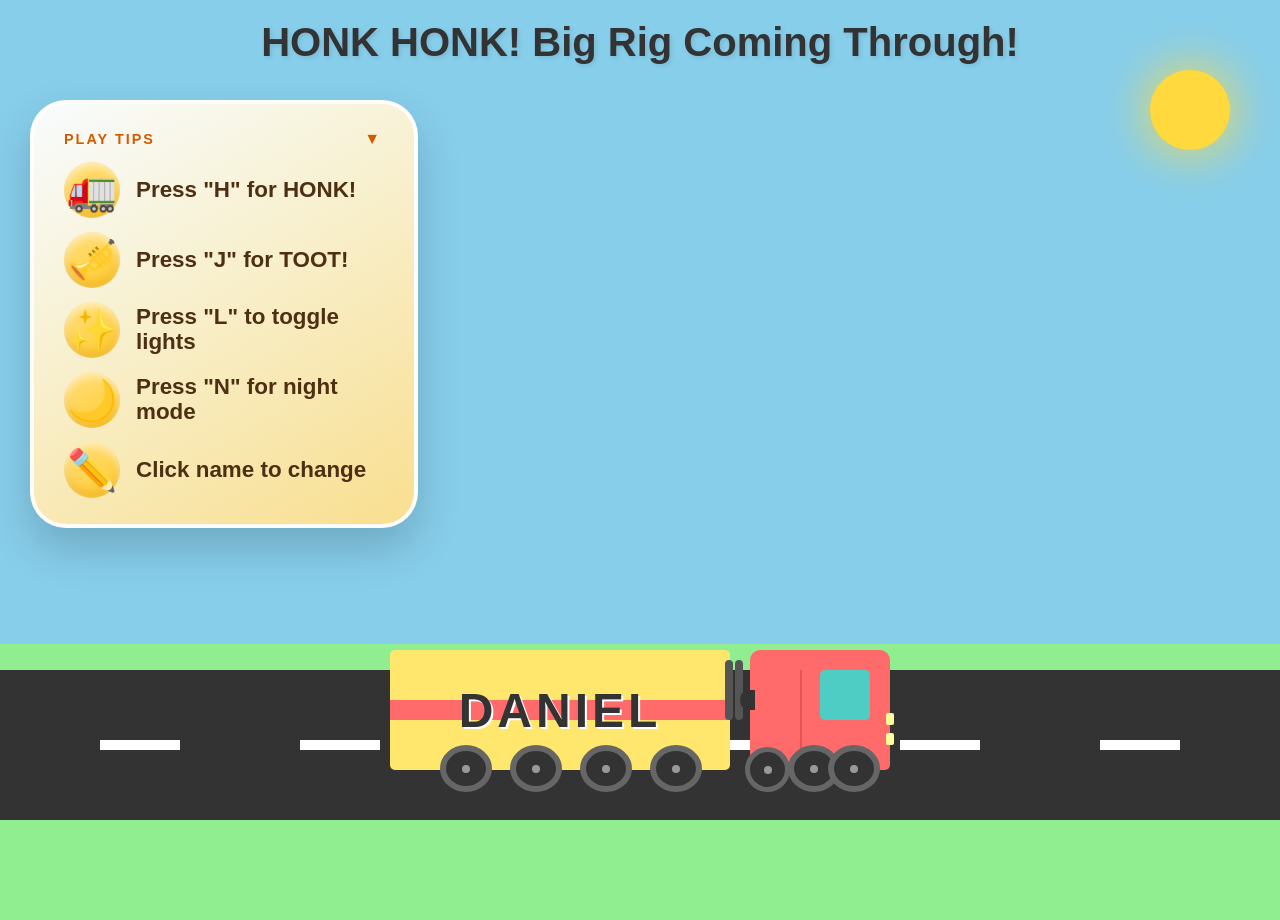
==== index.html @ 5a67b904 "Add custom styled modal for name input, fix cloud parallax direction, fix z-index for clouds, disabl" ====
<!DOCTYPE html>
<html lang="en">
<head>
    <meta charset="UTF-8">
    <meta name="viewport" content="width=device-width, initial-scale=1.0">
    <title>Moving Semi Truck for Toddler</title>
    <style>
        body {
            margin: 0;
            padding: 0;
            background: linear-gradient(to bottom, #87CEEB 0%, #87CEEB 70%, #90EE90 70%, #90EE90 100%);
            height: 100vh;
            overflow: hidden;
            position: relative;
        }

        /* Road */
        .road {
            position: absolute;
            bottom: 100px;
            width: 100%;
            height: 150px;
            background: #333;
            overflow: hidden;
        }

        /* Road lines */
        .road-lines {
            position: absolute;
            top: 50%;
            left: -100px;
            width: 200%;
            height: 10px;
            transform: translateY(-50%);
        }

        .road-line {
            position: absolute;
            width: 80px;
            height: 10px;
            background: #FFF;
            animation: roadMove 2s linear infinite;
        }

        .road-line:nth-child(1) { left: -200px; }
        .road-line:nth-child(2) { left: 0px; }
        .road-line:nth-child(3) { left: 200px; }
        .road-line:nth-child(4) { left: 400px; }
        .road-line:nth-child(5) { left: 600px; }
        .road-line:nth-child(6) { left: 800px; }
        .road-line:nth-child(7) { left: 1000px; }
        .road-line:nth-child(8) { left: 1200px; }
        .road-line:nth-child(9) { left: 1400px; }
        .road-line:nth-child(10) { left: 1600px; }
        .road-line:nth-child(11) { left: 1800px; }
        .road-line:nth-child(12) { left: 2000px; }

        @keyframes roadMove {
            from { transform: translateX(0); }
            to { transform: translateX(-200px); }
        }

        /* Semi truck container */
        .truck-container {
            position: absolute;
            bottom: 150px;
            left: 50%;
            transform: translateX(-50%);
            animation: bounce 0.5s ease-in-out infinite alternate;
            width: 500px;
            height: 120px;
            z-index: 10;
        }

        @keyframes bounce {
            from { transform: translateX(-50%) translateY(0); }
            to { transform: translateX(-50%) translateY(-5px); }
        }

        /* Truck cab */
        .truck-cab {
            position: absolute;
            width: 140px;
            height: 120px;
            background: #FF6B6B;
            border-radius: 10px 10px 5px 5px;
            right: 0;
            bottom: 0;
            cursor: pointer;
        }

        .truck-cab:active {
            filter: brightness(1.1);
        }

        /* Cab window */
        .cab-window {
            position: absolute;
            top: 20px;
            right: 20px;
            width: 50px;
            height: 50px;
            background: #4ECDC4;
            border-radius: 5px;
        }
        
        /* Exhaust pipes */
        .exhaust {
            position: absolute;
            width: 8px;
            height: 60px;
            background: #555;
            bottom: 50px;
            left: -15px;
            border-radius: 4px;
        }
        
        .exhaust2 {
            position: absolute;
            width: 8px;
            height: 60px;
            background: #555;
            bottom: 50px;
            left: -25px;
            border-radius: 4px;
        }
        
        /* Side mirrors */
        .mirror {
            position: absolute;
            width: 15px;
            height: 20px;
            background: #333;
            top: 40px;
            left: -10px;
            border-radius: 50% 0 0 50%;
        }
        
        /* Door line */
        .door-line {
            position: absolute;
            width: 2px;
            height: 80px;
            background: #E55555;
            left: 50px;
            top: 20px;
        }
        
        /* Side step */
        .side-step {
            position: absolute;
            width: 30px;
            height: 8px;
            background: #666;
            left: 40px;
            bottom: 5px;
            border-radius: 2px;
        }

        /* Trailer */
        .trailer {
            position: absolute;
            width: 340px;
            height: 120px;
            background: #FFE66D;
            top: 0;
            left: 0;
            border-radius: 5px;
            cursor: pointer;
        }

        .trailer:active {
            filter: brightness(1.05);
        }

        /* Trailer stripes */
        .trailer-stripe {
            position: absolute;
            width: 100%;
            height: 20px;
            background: #FF6B6B;
            top: 50%;
            transform: translateY(-50%);
        }
        
        /* Trailer text */
        .trailer-text {
            position: absolute;
            top: 50%;
            left: 50%;
            transform: translate(-50%, -50%);
            font-family: Arial, sans-serif;
            font-size: 48px;
            font-weight: bold;
            color: #333;
            text-shadow: 2px 2px 0px #FFF;
            letter-spacing: 4px;
            cursor: pointer;
        }

        .trailer-text:hover {
            color: #555;
        }

        /* Wheels */
        .wheel {
            position: absolute;
            width: 35px;
            height: 35px;
            background: #333;
            border-radius: 50%;
            bottom: -22px;
            border: 5px solid #666;
            animation: wheelRotate 1s linear infinite;
        }
        
        /* Dual wheels (shown as single wider wheel in 2D) */
        .wheel-dual {
            width: 40px;
            border-width: 6px;
        }

        .wheel::after {
            content: '';
            position: absolute;
            width: 8px;
            height: 8px;
            background: #999;
            border-radius: 50%;
            top: 50%;
            left: 50%;
            transform: translate(-50%, -50%);
        }

        @keyframes wheelRotate {
            from { transform: rotate(0deg); }
            to { transform: rotate(360deg); }
        }

        /* Front tractor wheels (2) */
        .wheel1 { right: 100px; }
        
        /* Rear tractor wheels (4 dual sets = 8 wheels, shown as 4 in 2D) */
        .wheel2 { right: 50px; }
        .wheel3 { right: 10px; }
        
        /* Trailer wheels (4 dual sets = 8 wheels, shown as 4 in 2D) */
        .wheel4 { left: 50px; }
        .wheel5 { left: 120px; }
        .wheel6 { left: 190px; }
        .wheel7 { left: 260px; }

        /* Clouds */
        .cloud {
            position: absolute;
            background: white;
            border-radius: 100px;
            opacity: 0.8;
            z-index: 2;
        }

        .cloud::before,
        .cloud::after {
            content: '';
            position: absolute;
            background: white;
            border-radius: 100px;
        }

        .cloud1 {
            width: 100px;
            height: 40px;
            top: 20%;
            right: -100px;
            animation: cloudMove 60s linear infinite;
        }

        .cloud1::before {
            width: 50px;
            height: 50px;
            top: -25px;
            left: 10px;
        }

        .cloud1::after {
            width: 60px;
            height: 40px;
            top: -15px;
            right: 10px;
        }

        .cloud2 {
            width: 80px;
            height: 35px;
            top: 10%;
            right: -80px;
            animation: cloudMove 75s linear infinite;
            animation-delay: 15s;
        }

        .cloud2::before {
            width: 40px;
            height: 40px;
            top: -20px;
            left: 15px;
        }

        .cloud2::after {
            width: 50px;
            height: 35px;
            top: -10px;
            right: 15px;
        }
        
        .cloud3 {
            width: 90px;
            height: 38px;
            top: 30%;
            right: -90px;
            animation: cloudMove 90s linear infinite;
            animation-delay: 30s;
        }

        .cloud3::before {
            width: 45px;
            height: 45px;
            top: -22px;
            left: 12px;
        }

        .cloud3::after {
            width: 55px;
            height: 38px;
            top: -12px;
            right: 12px;
        }

        @keyframes cloudMove {
            from { transform: translateX(0); }
            to { transform: translateX(calc(-100vw - 200px)); }
        }

        /* Sun */
        .sun {
            position: absolute;
            width: 80px;
            height: 80px;
            background: #FFD93D;
            border-radius: 50%;
            top: 50px;
            right: 50px;
            box-shadow: 0 0 50px #FFD93D;
            cursor: pointer;
            z-index: 1;
        }

        .sun:active {
            transform: scale(0.95);
        }

        /* Title */
        h1 {
            text-align: center;
            color: #333;
            font-family: Arial, sans-serif;
            margin-top: 20px;
            font-size: 2.5em;
            text-shadow: 2px 2px 4px rgba(0,0,0,0.1);
        }

        /* Click message */
        .click-message {
            position: absolute;
            bottom: 140px;
            left: 50%;
            transform: translateX(-50%);
            font-family: Arial, sans-serif;
            font-size: 1.2em;
            color: #333;
            cursor: pointer;
            background: rgba(255,255,255,0.8);
            padding: 10px 20px;
            border-radius: 20px;
        }

        /* Birds */
        .bird {
            position: absolute;
            font-size: 20px;
            color: #333;
            animation: birdFly 15s linear infinite;
            left: 100%;
            z-index: 5;
        }
        
        .bird1 {
            top: 15%;
            animation-delay: 0s;
            animation-duration: 18s;
        }
        
        .bird2 {
            top: 25%;
            animation-delay: 3s;
            animation-duration: 20s;
        }
        
        .bird3 {
            top: 8%;
            animation-delay: 7s;
            animation-duration: 16s;
        }
        
        @keyframes birdFly {
            from {
                left: 100%;
                transform: rotate(-35deg) translateY(0);
            }
            25% {
                transform: rotate(-35deg) translateY(-10px);
            }
            50% {
                transform: rotate(-35deg) translateY(5px);
            }
            75% {
                transform: rotate(-35deg) translateY(-5px);
            }
            to {
                left: -50px;
                transform: rotate(-35deg) translateY(0);
            }
        }

        /* UFO */
        .ufo {
            position: absolute;
            font-size: 28px;
            top: 12%;
            left: -50px;
            opacity: 0;
            pointer-events: none;
            z-index: 5;
        }

        body.night-mode .ufo {
            animation: ufoFly 25s linear infinite;
            animation-delay: 8s;
        }

        @keyframes ufoFly {
            0% {
                left: -50px;
                top: 12%;
                opacity: 0;
                transform: rotate(0deg);
            }
            5% {
                opacity: 1;
            }
            25% {
                top: 8%;
            }
            50% {
                top: 18%;
                transform: rotate(10deg);
            }
            75% {
                top: 5%;
                transform: rotate(-5deg);
            }
            95% {
                opacity: 1;
            }
            100% {
                left: 110%;
                top: 15%;
                opacity: 0;
                transform: rotate(0deg);
            }
        }
        
        /* Trees */
        .tree {
            position: absolute;
            bottom: 250px;
            width: 60px;
            animation: treeMove 10s linear infinite;
            z-index: 1;
            left: 100%;
        }
        
        .tree-trunk {
            position: absolute;
            bottom: 0;
            left: 50%;
            transform: translateX(-50%);
            width: 15px;
            height: 40px;
            background: #8B4513;
            border-radius: 2px;
        }
        
        .tree-leaves {
            position: absolute;
            bottom: 30px;
            left: 50%;
            transform: translateX(-50%);
            width: 0;
            height: 0;
            border-left: 30px solid transparent;
            border-right: 30px solid transparent;
            border-bottom: 50px solid #228B22;
        }
        
        .tree-leaves::after {
            content: '';
            position: absolute;
            top: 25px;
            left: -25px;
            width: 0;
            height: 0;
            border-left: 25px solid transparent;
            border-right: 25px solid transparent;
            border-bottom: 35px solid #228B22;
        }
        
        .tree1 { animation-delay: 0s; }
        .tree2 { animation-delay: 2.5s; }
        .tree3 { animation-delay: 5s; }
        .tree4 { animation-delay: 7.5s; }
        
        @keyframes treeMove {
            from { left: 100%; }
            to { left: -100px; }
        }
        
        /* Honk effect */
        .honk {
            position: absolute;
            font-size: 3em;
            font-weight: bold;
            color: #FF6B6B;
            animation: honkAnimation 1s ease-out forwards;
            pointer-events: none;
            z-index: 40;
        }

        @keyframes honkAnimation {
            0% {
                transform: scale(0) rotate(-10deg);
                opacity: 1;
            }
            50% {
                transform: scale(1.5) rotate(10deg);
            }
            100% {
                transform: scale(1) rotate(0deg) translateY(-100px);
                opacity: 0;
            }
        }

        /* Instructions bubble */
        .instructions {
            position: absolute;
            left: 30px;
            top: 80px;
            padding: 26px 30px;
            background: linear-gradient(150deg, rgba(255, 255, 255, 0.94), rgba(255, 223, 138, 0.95));
            border-radius: 36px;
            border: 4px solid rgba(255, 255, 255, 0.92);
            box-shadow: 0 20px 44px rgba(0, 0, 0, 0.18);
            color: #4d2f13;
            font-family: 'Baloo 2', 'Comic Sans MS', sans-serif;
            z-index: 20;
            max-width: 320px;
        }

        .instructions-header {
            display: flex;
            justify-content: space-between;
            align-items: center;
            cursor: pointer;
        }

        .instructions-title {
            font-size: 0.9em;
            font-weight: 700;
            letter-spacing: 0.14em;
            text-transform: uppercase;
            color: #d45a00;
        }

        .instructions-toggle {
            background: none;
            border: none;
            font-size: 1em;
            color: #d45a00;
            cursor: pointer;
            padding: 0 4px;
            transition: transform 0.3s ease;
        }

        .instructions.collapsed .instructions-toggle {
            transform: rotate(-90deg);
        }

        .instructions-content {
            display: flex;
            flex-direction: column;
            gap: 14px;
            overflow: hidden;
            transition: max-height 0.3s ease, opacity 0.3s ease, margin-top 0.3s ease;
            max-height: 500px;
            opacity: 1;
            margin-top: 14px;
        }

        .instructions.collapsed .instructions-content {
            max-height: 0;
            opacity: 0;
            margin-top: 0;
        }

        .instructions-item {
            display: flex;
            align-items: center;
            gap: 16px;
            font-size: 1.4em;
            font-weight: 600;
        }

        .instructions-icon {
            width: 56px;
            height: 56px;
            border-radius: 50%;
            background: linear-gradient(145deg, #ffe082, #ffca28);
            display: flex;
            align-items: center;
            justify-content: center;
            box-shadow: inset 0 4px 8px rgba(255, 255, 255, 0.6), inset 0 -6px 10px rgba(214, 140, 0, 0.35);
            font-size: 1.8em;
        }

        .instructions-text {
            flex: 1;
            line-height: 1.1;
        }

        /* Show/hide based on device type */
        .touch-only {
            display: none;
        }

        @media (hover: none) and (pointer: coarse) {
            .desktop-only {
                display: none;
            }
            .touch-only {
                display: inline;
            }
        }

        /* Also show touch controls on small screens */
        @media (max-width: 768px) {
            .desktop-only {
                display: none;
            }
            .touch-only {
                display: inline;
            }
        }

        @media (max-width: 600px) {
            body {
                background: linear-gradient(to bottom, #87CEEB 0%, #87CEEB 45%, #90EE90 45%, #90EE90 100%);
            }

            body.night-mode {
                background: linear-gradient(to bottom, #1a1a2e 0%, #1a1a2e 45%, #2d4a3e 45%, #2d4a3e 100%);
            }

            h1 {
                font-size: 1.4em;
                margin-top: 10px;
            }

            .instructions {
                left: 50%;
                top: 60px;
                transform: translateX(-50%);
                max-width: 85vw;
                text-align: left;
                gap: 8px;
                padding: 16px 20px;
                border-radius: 24px;
            }

            .instructions-item {
                font-size: 1.1em;
                gap: 10px;
            }

            .instructions-icon {
                width: 40px;
                height: 40px;
                font-size: 1.4em;
            }

            .truck-container {
                transform: translateX(-50%) scale(0.6);
                bottom: 180px;
            }

            @keyframes bounce {
                from { transform: translateX(-50%) scale(0.6) translateY(0); }
                to { transform: translateX(-50%) scale(0.6) translateY(-5px); }
            }

            .road {
                height: 100px;
                bottom: 160px;
            }

            .tree {
                bottom: 260px;
                transform: scale(0.7);
            }

            .sun {
                width: 50px;
                height: 50px;
                top: 30px;
                right: 20px;
            }

            .stars {
                height: 45%;
            }
        }

        @media (max-width: 400px) {
            h1 {
                font-size: 1.1em;
            }

            .instructions {
                top: 50px;
                padding: 12px 16px;
                gap: 6px;
            }

            .instructions-title {
                font-size: 0.75em;
            }

            .instructions-item {
                font-size: 0.95em;
                gap: 8px;
            }

            .instructions-icon {
                width: 32px;
                height: 32px;
                font-size: 1.2em;
            }

            .truck-container {
                transform: translateX(-50%) scale(0.45);
                bottom: 150px;
            }

            @keyframes bounce {
                from { transform: translateX(-50%) scale(0.45) translateY(0); }
                to { transform: translateX(-50%) scale(0.45) translateY(-5px); }
            }

            .road {
                height: 80px;
                bottom: 135px;
            }

            .tree {
                bottom: 215px;
                transform: scale(0.5);
            }

            .sun {
                width: 40px;
                height: 40px;
                top: 20px;
                right: 15px;
            }
        }

        /* Landscape on small screens */
        @media (max-height: 500px) and (orientation: landscape) {
            h1 {
                font-size: 1.2em;
                margin-top: 5px;
            }

            .instructions {
                top: 40px;
                left: 15px;
                transform: none;
                padding: 10px 14px;
                gap: 4px;
                border-radius: 16px;
                max-width: 180px;
            }

            .instructions-title {
                font-size: 0.7em;
            }

            .instructions-item {
                font-size: 0.85em;
                gap: 6px;
            }

            .instructions-icon {
                width: 28px;
                height: 28px;
                font-size: 1em;
            }

            .truck-container {
                transform: translateX(-50%) scale(0.5);
                bottom: 80px;
            }

            @keyframes bounce {
                from { transform: translateX(-50%) scale(0.5) translateY(0); }
                to { transform: translateX(-50%) scale(0.5) translateY(-5px); }
            }

            .road {
                height: 80px;
                bottom: 40px;
            }

            .tree {
                bottom: 120px;
                transform: scale(0.5);
            }

            .sun {
                width: 40px;
                height: 40px;
                top: 10px;
                right: 15px;
            }

            .cloud {
                transform: scale(0.6);
            }
        }


        /* Night mode */
        body.night-mode {
            background: linear-gradient(to bottom, #1a1a2e 0%, #1a1a2e 70%, #2d4a3e 70%, #2d4a3e 100%);
        }

        /* Stars */
        .stars {
            display: none;
            position: absolute;
            top: 0;
            left: 0;
            width: 100%;
            height: 70%;
            pointer-events: none;
        }

        body.night-mode .stars {
            display: block;
        }

        .star {
            position: absolute;
            width: 3px;
            height: 3px;
            background: #fff;
            border-radius: 50%;
            animation: twinkle 2s ease-in-out infinite;
        }

        .star:nth-child(odd) {
            animation-duration: 1.5s;
        }

        .star:nth-child(3n) {
            animation-duration: 2.5s;
            animation-delay: 0.5s;
        }

        .star:nth-child(4n) {
            width: 2px;
            height: 2px;
        }

        .star:nth-child(5n) {
            width: 4px;
            height: 4px;
        }

        @keyframes twinkle {
            0%, 100% { opacity: 0.3; }
            50% { opacity: 1; }
        }

        body.night-mode .sun {
            background: #f0f0f0;
            box-shadow: 0 0 30px #f0f0f0, 0 0 60px rgba(240, 240, 240, 0.3);
        }

        body.night-mode .sun .crater {
            position: absolute;
            background: rgba(150, 150, 150, 0.3);
            border-radius: 50%;
        }

        body.night-mode .sun .crater1 {
            top: 12px;
            right: 15px;
            width: 14px;
            height: 14px;
        }

        body.night-mode .sun .crater2 {
            bottom: 18px;
            left: 20px;
            width: 18px;
            height: 18px;
        }

        body.night-mode .sun .crater3 {
            top: 35px;
            left: 12px;
            width: 10px;
            height: 10px;
        }

        body.night-mode .sun .crater4 {
            bottom: 25px;
            right: 22px;
            width: 8px;
            height: 8px;
        }

        body.night-mode .sun .crater5 {
            top: 20px;
            left: 30px;
            width: 12px;
            height: 12px;
        }

        body.night-mode h1 {
            color: #f0f0f0;
            text-shadow: 2px 2px 4px rgba(0,0,0,0.5);
        }

        body.night-mode .cloud {
            background: #3a3a5a;
            opacity: 0.5;
        }

        body.night-mode .cloud::before,
        body.night-mode .cloud::after {
            background: #3a3a5a;
        }

        body.night-mode .bird {
            display: block;
        }

        /* Day/night flyers */
        .night-flyer {
            display: none;
        }

        body.night-mode .day-flyer {
            display: none;
        }

        body.night-mode .night-flyer {
            display: inline;
        }

        body.night-mode .tree-leaves {
            border-bottom-color: #1a3a2a;
        }

        body.night-mode .tree-leaves::after {
            border-bottom-color: #1a3a2a;
        }

        body.night-mode .instructions {
            background: linear-gradient(150deg, rgba(40, 40, 60, 0.94), rgba(60, 50, 40, 0.95));
            color: #e0d0c0;
        }

        body.night-mode .instructions-title {
            color: #ffaa44;
        }

        /* Headlights on cab */
        .headlight {
            position: absolute;
            width: 8px;
            height: 12px;
            background: #ffff99;
            right: -4px;
            border-radius: 2px;
            cursor: pointer;
            z-index: 5;
        }

        .headlight-top {
            bottom: 45px;
        }

        .headlight-bottom {
            bottom: 25px;
        }

        /* Headlight beam */
        .headlight-beam {
            display: none;
            position: absolute;
            right: -400px;
            bottom: -35px;
            width: 400px;
            height: 100px;
            background: linear-gradient(90deg, rgba(255, 255, 150, 0.6), rgba(255, 255, 150, 0.2) 40%, transparent);
            clip-path: polygon(0 0%, 100% 30%, 100% 100%, 0 50%);
            pointer-events: none;
            z-index: -1;
        }


        .lights-on .truck-cab {
            box-shadow: 0 0 30px rgba(255, 255, 150, 0.5);
        }

        .lights-on .cab-window {
            background: linear-gradient(180deg, #FFFDE7, #FFE082);
        }

        .lights-on .headlight {
            background: #ffffcc;
            box-shadow: 0 0 10px #ffffaa, 0 0 20px #ffff88;
        }

        .lights-on .headlight-beam {
            display: block;
        }
        /* Custom modal */
        .modal-overlay {
            display: none;
            position: fixed;
            top: 0;
            left: 0;
            width: 100%;
            height: 100%;
            background: rgba(0, 0, 0, 0.5);
            z-index: 100;
            justify-content: center;
            align-items: center;
        }

        .modal-overlay.active {
            display: flex;
        }

        .modal {
            background: linear-gradient(150deg, rgba(255, 255, 255, 0.98), rgba(255, 223, 138, 0.95));
            border-radius: 24px;
            padding: 24px 32px;
            box-shadow: 0 20px 60px rgba(0, 0, 0, 0.3);
            text-align: center;
            font-family: 'Baloo 2', 'Comic Sans MS', sans-serif;
            max-width: 320px;
            width: 90%;
        }

        .modal-title {
            font-size: 1.2em;
            font-weight: 600;
            color: #4d2f13;
            margin-bottom: 16px;
        }

        .modal-input {
            width: 100%;
            padding: 12px 16px;
            font-size: 1.4em;
            font-weight: bold;
            text-align: center;
            text-transform: uppercase;
            border: 3px solid #ffca28;
            border-radius: 12px;
            outline: none;
            font-family: Arial, sans-serif;
            letter-spacing: 2px;
            box-sizing: border-box;
        }

        .modal-input:focus {
            border-color: #d45a00;
        }

        .modal-buttons {
            display: flex;
            gap: 12px;
            margin-top: 20px;
            justify-content: center;
        }

        .modal-btn {
            padding: 10px 24px;
            font-size: 1.1em;
            font-weight: 600;
            border: none;
            border-radius: 12px;
            cursor: pointer;
            font-family: 'Baloo 2', 'Comic Sans MS', sans-serif;
            transition: transform 0.1s, box-shadow 0.1s;
        }

        .modal-btn:active {
            transform: scale(0.95);
        }

        .modal-btn-cancel {
            background: #ccc;
            color: #555;
        }

        .modal-btn-ok {
            background: linear-gradient(145deg, #ffe082, #ffca28);
            color: #4d2f13;
            box-shadow: 0 4px 12px rgba(255, 202, 40, 0.4);
        }

        .modal-btn-ok:hover {
            box-shadow: 0 6px 16px rgba(255, 202, 40, 0.5);
        }
    </style>
</head>
<body>
    <h1>HONK HONK! Big Rig Coming Through!</h1>
    
    <div class="sun">
        <div class="crater crater1"></div>
        <div class="crater crater2"></div>
        <div class="crater crater3"></div>
        <div class="crater crater4"></div>
        <div class="crater crater5"></div>
    </div>

    <div class="stars">
        <div class="star" style="top: 8%; left: 5%;"></div>
        <div class="star" style="top: 15%; left: 12%;"></div>
        <div class="star" style="top: 5%; left: 20%;"></div>
        <div class="star" style="top: 22%; left: 25%;"></div>
        <div class="star" style="top: 10%; left: 35%;"></div>
        <div class="star" style="top: 18%; left: 42%;"></div>
        <div class="star" style="top: 6%; left: 48%;"></div>
        <div class="star" style="top: 25%; left: 55%;"></div>
        <div class="star" style="top: 12%; left: 62%;"></div>
        <div class="star" style="top: 20%; left: 70%;"></div>
        <div class="star" style="top: 8%; left: 78%;"></div>
        <div class="star" style="top: 30%; left: 15%;"></div>
        <div class="star" style="top: 35%; left: 30%;"></div>
        <div class="star" style="top: 28%; left: 45%;"></div>
        <div class="star" style="top: 38%; left: 60%;"></div>
        <div class="star" style="top: 32%; left: 75%;"></div>
        <div class="star" style="top: 42%; left: 8%;"></div>
        <div class="star" style="top: 45%; left: 22%;"></div>
        <div class="star" style="top: 40%; left: 38%;"></div>
        <div class="star" style="top: 48%; left: 52%;"></div>
        <div class="star" style="top: 44%; left: 68%;"></div>
        <div class="star" style="top: 50%; left: 82%;"></div>
        <div class="star" style="top: 55%; left: 10%;"></div>
        <div class="star" style="top: 52%; left: 28%;"></div>
        <div class="star" style="top: 58%; left: 40%;"></div>
        <div class="star" style="top: 54%; left: 58%;"></div>
        <div class="star" style="top: 60%; left: 72%;"></div>
        <div class="star" style="top: 3%; left: 88%;"></div>
        <div class="star" style="top: 15%; left: 92%;"></div>
        <div class="star" style="top: 35%; left: 85%;"></div>
    </div>
    
    <div class="cloud cloud1"></div>
    <div class="cloud cloud2"></div>
    <div class="cloud cloud3"></div>
    
    <div class="bird bird1"><span class="day-flyer">🕊️</span><span class="night-flyer">🦇</span></div>
    <div class="bird bird2"><span class="day-flyer">🕊️</span><span class="night-flyer">🦇</span></div>
    <div class="bird bird3"><span class="day-flyer">🕊️</span><span class="night-flyer">🦇</span></div>
    <div class="ufo">🛸</div>
    
    <!-- Trees in background -->
    <div class="tree tree1">
        <div class="tree-trunk"></div>
        <div class="tree-leaves"></div>
    </div>
    <div class="tree tree2">
        <div class="tree-trunk"></div>
        <div class="tree-leaves"></div>
    </div>
    <div class="tree tree3">
        <div class="tree-trunk"></div>
        <div class="tree-leaves"></div>
    </div>
    <div class="tree tree4">
        <div class="tree-trunk"></div>
        <div class="tree-leaves"></div>
    </div>
    
    <div class="road">
        <div class="road-lines">
            <div class="road-line"></div>
            <div class="road-line"></div>
            <div class="road-line"></div>
            <div class="road-line"></div>
            <div class="road-line"></div>
            <div class="road-line"></div>
            <div class="road-line"></div>
            <div class="road-line"></div>
            <div class="road-line"></div>
            <div class="road-line"></div>
            <div class="road-line"></div>
            <div class="road-line"></div>
        </div>
    </div>
    
    <div class="truck-container" id="truck">
        <div class="trailer" id="trailer">
            <div class="trailer-stripe"></div>
            <div class="trailer-text" id="trailer-text">DANIEL</div>
        </div>
        <div class="truck-cab" id="truck-cab">
            <div class="cab-window"></div>
            <div class="exhaust"></div>
            <div class="exhaust2"></div>
            <div class="mirror"></div>
            <div class="door-line"></div>
            <div class="side-step"></div>
            <div class="headlight headlight-top"></div>
            <div class="headlight headlight-bottom"></div>
            <div class="headlight-beam"></div>
        </div>
        <!-- Front tractor wheel (1 single) -->
        <div class="wheel wheel1"></div>
        
        <!-- Rear tractor wheels (2 dual sets shown as 2 wheels) -->
        <div class="wheel wheel-dual wheel2"></div>
        <div class="wheel wheel-dual wheel3"></div>
        
        <!-- Trailer wheels (4 dual sets shown as 4 wheels) -->
        <div class="wheel wheel-dual wheel4"></div>
        <div class="wheel wheel-dual wheel5"></div>
        <div class="wheel wheel-dual wheel6"></div>
        <div class="wheel wheel-dual wheel7"></div>
    </div>
    
    <div class="instructions" role="note" id="instructions">
        <div class="instructions-header">
            <span class="instructions-title">Play Tips</span>
            <button class="instructions-toggle" id="instructions-toggle" aria-label="Toggle instructions">▼</button>
        </div>
        <div class="instructions-content">
            <div class="instructions-item">
                <span class="instructions-icon" aria-hidden="true">🚛</span>
                <span class="instructions-text"><span class="desktop-only">Press "H"</span><span class="touch-only">Tap cab</span> for HONK!</span>
            </div>
            <div class="instructions-item">
                <span class="instructions-icon" aria-hidden="true">🎺</span>
                <span class="instructions-text"><span class="desktop-only">Press "J"</span><span class="touch-only">Tap trailer</span> for TOOT!</span>
            </div>
            <div class="instructions-item">
                <span class="instructions-icon" aria-hidden="true">✨</span>
                <span class="instructions-text"><span class="desktop-only">Press "L"</span><span class="touch-only">Tap headlights</span> to toggle lights</span>
            </div>
            <div class="instructions-item">
                <span class="instructions-icon" aria-hidden="true">🌙</span>
                <span class="instructions-text"><span class="desktop-only">Press "N"</span><span class="touch-only">Tap sun/moon</span> for night mode</span>
            </div>
            <div class="instructions-item">
                <span class="instructions-icon" aria-hidden="true">✏️</span>
                <span class="instructions-text">Click name to change</span>
            </div>
        </div>
    </div>

    <!-- Custom name input modal -->
    <div class="modal-overlay" id="name-modal">
        <div class="modal">
            <div class="modal-title">Enter a name for the truck:</div>
            <input type="text" class="modal-input" id="name-input" maxlength="12" />
            <div class="modal-buttons">
                <button class="modal-btn modal-btn-cancel" id="modal-cancel">Cancel</button>
                <button class="modal-btn modal-btn-ok" id="modal-ok">OK</button>
            </div>
        </div>
    </div>
    
    <script>
        // Create audio context for honk sound
        let audioContext = null;
        
        function ensureAudioContext() {
            if (!audioContext) {
                audioContext = new (window.AudioContext || window.webkitAudioContext)();
            }
            if (audioContext.state === 'suspended') {
                audioContext.resume().catch(() => {
                    /* Gracefully ignore resume failures */
                });
            }
            return audioContext;
        }
        
        function playHonk(preset = 'classic') {
            const context = ensureAudioContext();
            const now = context.currentTime;
            
            const settings = {
                classic: [220, 275, 330],
                buddy: [330, 392, 494]
            };
            const frequencies = settings[preset] || settings.classic;
            
            const oscillators = frequencies.map(() => context.createOscillator());
            const gainNode = context.createGain();
            const filter = context.createBiquadFilter();
            const vibrato = context.createOscillator();
            const vibratoGain = context.createGain();
            
            oscillators.forEach((oscillator, index) => {
                oscillator.frequency.setValueAtTime(frequencies[index], now);
                oscillator.type = index === 1 ? 'square' : 'sawtooth';
                oscillator.connect(filter);
            });
            
            filter.type = 'lowpass';
            filter.frequency.setValueAtTime(1500, now);
            filter.connect(gainNode);
            gainNode.connect(context.destination);
            
            gainNode.gain.setValueAtTime(0, now);
            gainNode.gain.linearRampToValueAtTime(0.45, now + 0.05);
            gainNode.gain.linearRampToValueAtTime(0.3, now + 0.3);
            gainNode.gain.exponentialRampToValueAtTime(0.01, now + 0.8);
            
            vibrato.frequency.value = 5;
            vibratoGain.gain.value = preset === 'buddy' ? 5 : 3;
            vibrato.connect(vibratoGain);
            oscillators.forEach((oscillator) => {
                vibratoGain.connect(oscillator.frequency);
            });
            
            oscillators.forEach((oscillator) => oscillator.start(now));
            vibrato.start(now);
            
            oscillators.forEach((oscillator) => oscillator.stop(now + 0.8));
            vibrato.stop(now + 0.8);
        }
        
        function addHonkBurst(positionX, positionY, text = 'HONK!') {
            const honk = document.createElement('div');
            honk.className = 'honk';
            honk.textContent = text;
            honk.style.left = positionX + 'px';
            honk.style.top = positionY + 'px';
            document.body.appendChild(honk);
            
            setTimeout(() => {
                honk.remove();
            }, 1000);
        }
        
        function bounceTruck() {
            const truck = document.getElementById('truck');
            if (!truck) {
                return;
            }
            truck.style.animation = 'none';
            setTimeout(() => {
                truck.style.animation = 'bounce 0.5s ease-in-out infinite alternate';
            }, 10);
        }
        
        function handleHonk(event, options = {}) {
            const clickX = options.x ?? event?.clientX ?? window.innerWidth / 2;
            const clickY = options.y ?? event?.clientY ?? window.innerHeight / 2;
            const text = options.text || 'HONK!';
            const preset = options.preset || 'classic';
            playHonk(preset);
            addHonkBurst(clickX, clickY, text);
            bounceTruck();
        }
        
        function toggleLights() {
            const truck = document.getElementById('truck');
            if (!truck) {
                return;
            }
            truck.classList.toggle('lights-on');
        }
        

        
        function showNameModal() {
            const modal = document.getElementById('name-modal');
            const input = document.getElementById('name-input');
            input.value = document.getElementById('trailer-text').textContent;
            modal.classList.add('active');
            input.focus();
            input.select();
        }

        function hideNameModal() {
            document.getElementById('name-modal').classList.remove('active');
        }

        function submitName() {
            const input = document.getElementById('name-input');
            if (input.value.trim() !== '') {
                document.getElementById('trailer-text').textContent = input.value.trim().toUpperCase();
            }
            hideNameModal();
        }

        document.getElementById('trailer-text').addEventListener('click', (event) => {
            event.stopPropagation();
            showNameModal();
        });

        document.getElementById('modal-ok').addEventListener('click', submitName);
        document.getElementById('modal-cancel').addEventListener('click', hideNameModal);

        document.getElementById('name-input').addEventListener('keydown', (event) => {
            if (event.key === 'Enter') {
                submitName();
            } else if (event.key === 'Escape') {
                hideNameModal();
            }
        });

        document.getElementById('name-modal').addEventListener('click', (event) => {
            if (event.target === event.currentTarget) {
                hideNameModal();
            }
        });

        // Touch controls: tap cab for HONK
        document.getElementById('truck-cab').addEventListener('click', (event) => {
            event.stopPropagation();
            handleHonk(event, {
                preset: 'classic',
                text: 'HONK!'
            });
        });

        // Touch controls: tap trailer for TOOT
        document.getElementById('trailer').addEventListener('click', (event) => {
            // Don't trigger if clicking the name
            if (event.target.id === 'trailer-text') return;
            event.stopPropagation();
            handleHonk(event, {
                preset: 'buddy',
                text: 'TOOT!'
            });
        });

        // Touch controls: tap sun/moon for night mode
        document.querySelector('.sun').addEventListener('click', (event) => {
            event.stopPropagation();
            toggleNightMode();
        });

        // Touch controls: tap headlights to toggle
        document.querySelectorAll('.headlight').forEach(light => {
            light.addEventListener('click', (event) => {
                event.stopPropagation();
                toggleLights();
            });
        });

        function toggleNightMode() {
            document.body.classList.toggle('night-mode');
            // Auto-enable lights in night mode
            const truck = document.getElementById('truck');
            if (document.body.classList.contains('night-mode')) {
                truck.classList.add('lights-on');
            }
        }

        // Toggle instructions panel
        document.getElementById('instructions-header') ||
        document.querySelector('.instructions-header').addEventListener('click', () => {
            document.getElementById('instructions').classList.toggle('collapsed');
        });

        document.addEventListener('keydown', (event) => {
            // Don't trigger shortcuts when typing in an input
            if (event.target.tagName === 'INPUT' || event.target.tagName === 'TEXTAREA') {
                return;
            }

            if (event.key && event.key.toLowerCase() === 'h') {
                event.preventDefault();
                handleHonk(event, {
                    preset: 'classic',
                    text: 'HONK!'
                });
            }
            if (event.key && event.key.toLowerCase() === 'j') {
                event.preventDefault();
                handleHonk(event, {
                    preset: 'buddy',
                    text: 'TOOT!'
                });
            }
            if (event.key && event.key.toLowerCase() === 'l') {
                event.preventDefault();
                toggleLights();
            }
            if (event.key && event.key.toLowerCase() === 'n') {
                event.preventDefault();
                toggleNightMode();
            }
        });
    </script>
</body>
</html>
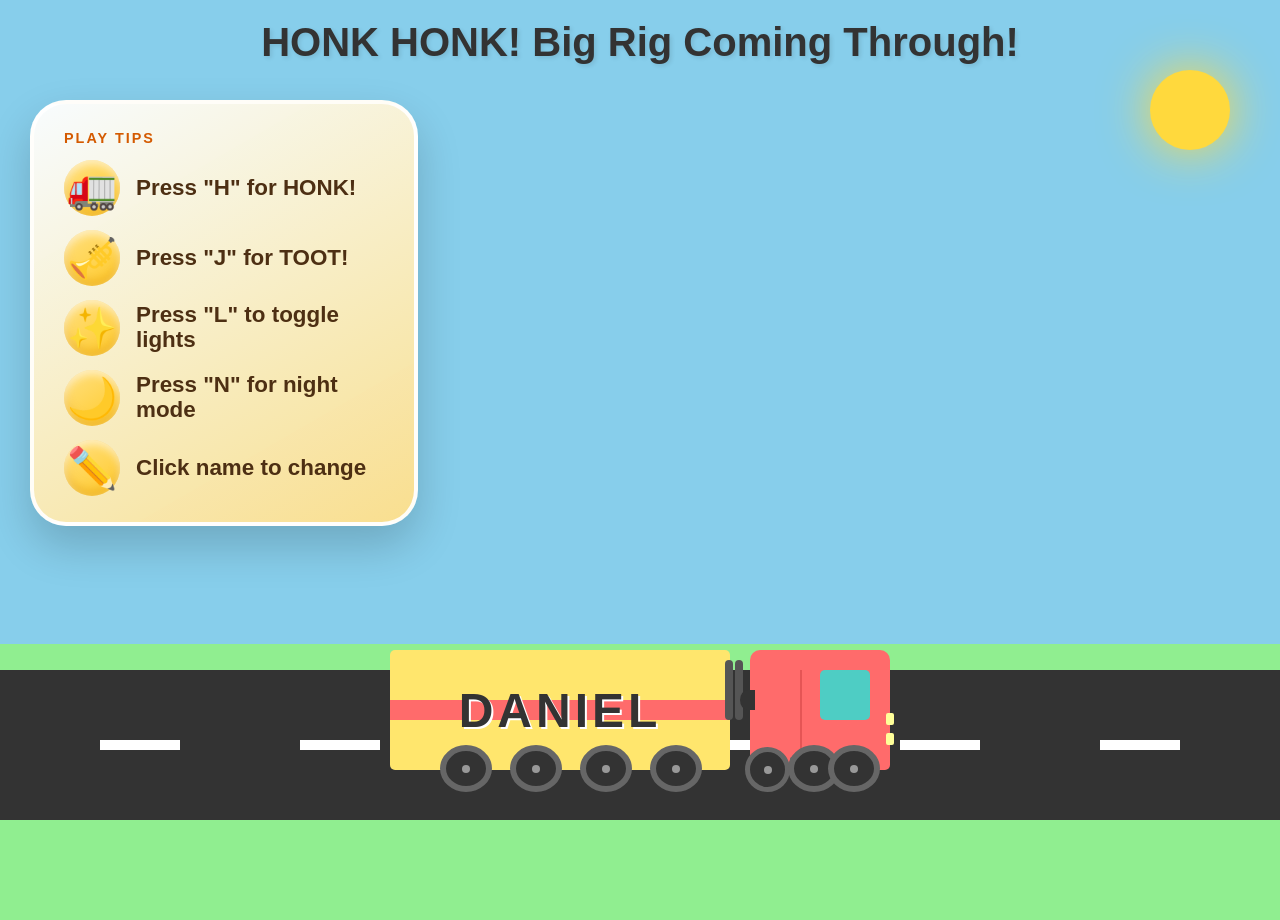
==== commit e1dabb9a: "Add night mode with moon, stars, headlights; change controls to keyboard; click name to change" ====
--- a/index.html
+++ b/index.html
@@ -86,11 +86,6 @@
             border-radius: 10px 10px 5px 5px;
             right: 0;
             bottom: 0;
-            cursor: pointer;
-        }
-
-        .truck-cab:active {
-            filter: brightness(1.1);
         }
 
         /* Cab window */
@@ -166,11 +161,6 @@
             top: 0;
             left: 0;
             border-radius: 5px;
-            cursor: pointer;
-        }
-
-        .trailer:active {
-            filter: brightness(1.05);
         }
 
         /* Trailer stripes */
@@ -256,7 +246,6 @@
             background: white;
             border-radius: 100px;
             opacity: 0.8;
-            z-index: 2;
         }
 
         .cloud::before,
@@ -271,8 +260,8 @@
             width: 100px;
             height: 40px;
             top: 20%;
-            right: -100px;
-            animation: cloudMove 60s linear infinite;
+            left: -100px;
+            animation: cloudMove 20s linear infinite;
         }
 
         .cloud1::before {
@@ -293,9 +282,9 @@
             width: 80px;
             height: 35px;
             top: 10%;
-            right: -80px;
-            animation: cloudMove 75s linear infinite;
-            animation-delay: 15s;
+            left: -80px;
+            animation: cloudMove 25s linear infinite;
+            animation-delay: 5s;
         }
 
         .cloud2::before {
@@ -316,9 +305,9 @@
             width: 90px;
             height: 38px;
             top: 30%;
-            right: -90px;
-            animation: cloudMove 90s linear infinite;
-            animation-delay: 30s;
+            left: -90px;
+            animation: cloudMove 30s linear infinite;
+            animation-delay: 10s;
         }
 
         .cloud3::before {
@@ -337,7 +326,7 @@
 
         @keyframes cloudMove {
             from { transform: translateX(0); }
-            to { transform: translateX(calc(-100vw - 200px)); }
+            to { transform: translateX(calc(100vw + 200px)); }
         }
 
         /* Sun */
@@ -350,12 +339,6 @@
             top: 50px;
             right: 50px;
             box-shadow: 0 0 50px #FFD93D;
-            cursor: pointer;
-            z-index: 1;
-        }
-
-        .sun:active {
-            transform: scale(0.95);
         }
 
         /* Title */
@@ -390,7 +373,6 @@
             color: #333;
             animation: birdFly 15s linear infinite;
             left: 100%;
-            z-index: 5;
         }
         
         .bird1 {
@@ -414,68 +396,20 @@
         @keyframes birdFly {
             from {
                 left: 100%;
-                transform: rotate(-35deg) translateY(0);
+                transform: rotate(-55deg) translateY(0);
             }
             25% {
-                transform: rotate(-35deg) translateY(-10px);
+                transform: rotate(-55deg) translateY(-10px);
             }
             50% {
-                transform: rotate(-35deg) translateY(5px);
+                transform: rotate(-55deg) translateY(5px);
             }
             75% {
-                transform: rotate(-35deg) translateY(-5px);
+                transform: rotate(-55deg) translateY(-5px);
             }
             to {
                 left: -50px;
-                transform: rotate(-35deg) translateY(0);
-            }
-        }
-
-        /* UFO */
-        .ufo {
-            position: absolute;
-            font-size: 28px;
-            top: 12%;
-            left: -50px;
-            opacity: 0;
-            pointer-events: none;
-            z-index: 5;
-        }
-
-        body.night-mode .ufo {
-            animation: ufoFly 25s linear infinite;
-            animation-delay: 8s;
-        }
-
-        @keyframes ufoFly {
-            0% {
-                left: -50px;
-                top: 12%;
-                opacity: 0;
-                transform: rotate(0deg);
-            }
-            5% {
-                opacity: 1;
-            }
-            25% {
-                top: 8%;
-            }
-            50% {
-                top: 18%;
-                transform: rotate(10deg);
-            }
-            75% {
-                top: 5%;
-                transform: rotate(-5deg);
-            }
-            95% {
-                opacity: 1;
-            }
-            100% {
-                left: 110%;
-                top: 15%;
-                opacity: 0;
-                transform: rotate(0deg);
+                transform: rotate(-55deg) translateY(0);
             }
         }
         
@@ -564,6 +498,9 @@
             position: absolute;
             left: 30px;
             top: 80px;
+            display: flex;
+            flex-direction: column;
+            gap: 14px;
             padding: 26px 30px;
             background: linear-gradient(150deg, rgba(255, 255, 255, 0.94), rgba(255, 223, 138, 0.95));
             border-radius: 36px;
@@ -575,50 +512,12 @@
             max-width: 320px;
         }
 
-        .instructions-header {
-            display: flex;
-            justify-content: space-between;
-            align-items: center;
-            cursor: pointer;
-        }
-
         .instructions-title {
             font-size: 0.9em;
             font-weight: 700;
             letter-spacing: 0.14em;
             text-transform: uppercase;
             color: #d45a00;
-        }
-
-        .instructions-toggle {
-            background: none;
-            border: none;
-            font-size: 1em;
-            color: #d45a00;
-            cursor: pointer;
-            padding: 0 4px;
-            transition: transform 0.3s ease;
-        }
-
-        .instructions.collapsed .instructions-toggle {
-            transform: rotate(-90deg);
-        }
-
-        .instructions-content {
-            display: flex;
-            flex-direction: column;
-            gap: 14px;
-            overflow: hidden;
-            transition: max-height 0.3s ease, opacity 0.3s ease, margin-top 0.3s ease;
-            max-height: 500px;
-            opacity: 1;
-            margin-top: 14px;
-        }
-
-        .instructions.collapsed .instructions-content {
-            max-height: 0;
-            opacity: 0;
-            margin-top: 0;
         }
 
         .instructions-item {
@@ -646,213 +545,14 @@
             line-height: 1.1;
         }
 
-        /* Show/hide based on device type */
-        .touch-only {
-            display: none;
-        }
-
-        @media (hover: none) and (pointer: coarse) {
-            .desktop-only {
-                display: none;
-            }
-            .touch-only {
-                display: inline;
-            }
-        }
-
-        /* Also show touch controls on small screens */
-        @media (max-width: 768px) {
-            .desktop-only {
-                display: none;
-            }
-            .touch-only {
-                display: inline;
-            }
-        }
-
         @media (max-width: 600px) {
-            body {
-                background: linear-gradient(to bottom, #87CEEB 0%, #87CEEB 45%, #90EE90 45%, #90EE90 100%);
-            }
-
-            body.night-mode {
-                background: linear-gradient(to bottom, #1a1a2e 0%, #1a1a2e 45%, #2d4a3e 45%, #2d4a3e 100%);
-            }
-
-            h1 {
-                font-size: 1.4em;
-                margin-top: 10px;
-            }
-
             .instructions {
                 left: 50%;
-                top: 60px;
+                top: 18px;
                 transform: translateX(-50%);
                 max-width: 85vw;
                 text-align: left;
-                gap: 8px;
-                padding: 16px 20px;
-                border-radius: 24px;
-            }
-
-            .instructions-item {
-                font-size: 1.1em;
-                gap: 10px;
-            }
-
-            .instructions-icon {
-                width: 40px;
-                height: 40px;
-                font-size: 1.4em;
-            }
-
-            .truck-container {
-                transform: translateX(-50%) scale(0.6);
-                bottom: 180px;
-            }
-
-            @keyframes bounce {
-                from { transform: translateX(-50%) scale(0.6) translateY(0); }
-                to { transform: translateX(-50%) scale(0.6) translateY(-5px); }
-            }
-
-            .road {
-                height: 100px;
-                bottom: 160px;
-            }
-
-            .tree {
-                bottom: 260px;
-                transform: scale(0.7);
-            }
-
-            .sun {
-                width: 50px;
-                height: 50px;
-                top: 30px;
-                right: 20px;
-            }
-
-            .stars {
-                height: 45%;
-            }
-        }
-
-        @media (max-width: 400px) {
-            h1 {
-                font-size: 1.1em;
-            }
-
-            .instructions {
-                top: 50px;
-                padding: 12px 16px;
-                gap: 6px;
-            }
-
-            .instructions-title {
-                font-size: 0.75em;
-            }
-
-            .instructions-item {
-                font-size: 0.95em;
-                gap: 8px;
-            }
-
-            .instructions-icon {
-                width: 32px;
-                height: 32px;
-                font-size: 1.2em;
-            }
-
-            .truck-container {
-                transform: translateX(-50%) scale(0.45);
-                bottom: 150px;
-            }
-
-            @keyframes bounce {
-                from { transform: translateX(-50%) scale(0.45) translateY(0); }
-                to { transform: translateX(-50%) scale(0.45) translateY(-5px); }
-            }
-
-            .road {
-                height: 80px;
-                bottom: 135px;
-            }
-
-            .tree {
-                bottom: 215px;
-                transform: scale(0.5);
-            }
-
-            .sun {
-                width: 40px;
-                height: 40px;
-                top: 20px;
-                right: 15px;
-            }
-        }
-
-        /* Landscape on small screens */
-        @media (max-height: 500px) and (orientation: landscape) {
-            h1 {
-                font-size: 1.2em;
-                margin-top: 5px;
-            }
-
-            .instructions {
-                top: 40px;
-                left: 15px;
-                transform: none;
-                padding: 10px 14px;
-                gap: 4px;
-                border-radius: 16px;
-                max-width: 180px;
-            }
-
-            .instructions-title {
-                font-size: 0.7em;
-            }
-
-            .instructions-item {
-                font-size: 0.85em;
-                gap: 6px;
-            }
-
-            .instructions-icon {
-                width: 28px;
-                height: 28px;
-                font-size: 1em;
-            }
-
-            .truck-container {
-                transform: translateX(-50%) scale(0.5);
-                bottom: 80px;
-            }
-
-            @keyframes bounce {
-                from { transform: translateX(-50%) scale(0.5) translateY(0); }
-                to { transform: translateX(-50%) scale(0.5) translateY(-5px); }
-            }
-
-            .road {
-                height: 80px;
-                bottom: 40px;
-            }
-
-            .tree {
-                bottom: 120px;
-                transform: scale(0.5);
-            }
-
-            .sun {
-                width: 40px;
-                height: 40px;
-                top: 10px;
-                right: 15px;
-            }
-
-            .cloud {
-                transform: scale(0.6);
+                gap: 12px;
             }
         }
 
@@ -972,20 +672,7 @@
         }
 
         body.night-mode .bird {
-            display: block;
-        }
-
-        /* Day/night flyers */
-        .night-flyer {
             display: none;
-        }
-
-        body.night-mode .day-flyer {
-            display: none;
-        }
-
-        body.night-mode .night-flyer {
-            display: inline;
         }
 
         body.night-mode .tree-leaves {
@@ -1013,8 +700,6 @@
             background: #ffff99;
             right: -4px;
             border-radius: 2px;
-            cursor: pointer;
-            z-index: 5;
         }
 
         .headlight-top {
@@ -1055,97 +740,6 @@
 
         .lights-on .headlight-beam {
             display: block;
-        }
-        /* Custom modal */
-        .modal-overlay {
-            display: none;
-            position: fixed;
-            top: 0;
-            left: 0;
-            width: 100%;
-            height: 100%;
-            background: rgba(0, 0, 0, 0.5);
-            z-index: 100;
-            justify-content: center;
-            align-items: center;
-        }
-
-        .modal-overlay.active {
-            display: flex;
-        }
-
-        .modal {
-            background: linear-gradient(150deg, rgba(255, 255, 255, 0.98), rgba(255, 223, 138, 0.95));
-            border-radius: 24px;
-            padding: 24px 32px;
-            box-shadow: 0 20px 60px rgba(0, 0, 0, 0.3);
-            text-align: center;
-            font-family: 'Baloo 2', 'Comic Sans MS', sans-serif;
-            max-width: 320px;
-            width: 90%;
-        }
-
-        .modal-title {
-            font-size: 1.2em;
-            font-weight: 600;
-            color: #4d2f13;
-            margin-bottom: 16px;
-        }
-
-        .modal-input {
-            width: 100%;
-            padding: 12px 16px;
-            font-size: 1.4em;
-            font-weight: bold;
-            text-align: center;
-            text-transform: uppercase;
-            border: 3px solid #ffca28;
-            border-radius: 12px;
-            outline: none;
-            font-family: Arial, sans-serif;
-            letter-spacing: 2px;
-            box-sizing: border-box;
-        }
-
-        .modal-input:focus {
-            border-color: #d45a00;
-        }
-
-        .modal-buttons {
-            display: flex;
-            gap: 12px;
-            margin-top: 20px;
-            justify-content: center;
-        }
-
-        .modal-btn {
-            padding: 10px 24px;
-            font-size: 1.1em;
-            font-weight: 600;
-            border: none;
-            border-radius: 12px;
-            cursor: pointer;
-            font-family: 'Baloo 2', 'Comic Sans MS', sans-serif;
-            transition: transform 0.1s, box-shadow 0.1s;
-        }
-
-        .modal-btn:active {
-            transform: scale(0.95);
-        }
-
-        .modal-btn-cancel {
-            background: #ccc;
-            color: #555;
-        }
-
-        .modal-btn-ok {
-            background: linear-gradient(145deg, #ffe082, #ffca28);
-            color: #4d2f13;
-            box-shadow: 0 4px 12px rgba(255, 202, 40, 0.4);
-        }
-
-        .modal-btn-ok:hover {
-            box-shadow: 0 6px 16px rgba(255, 202, 40, 0.5);
         }
     </style>
 </head>
@@ -1197,10 +791,9 @@
     <div class="cloud cloud2"></div>
     <div class="cloud cloud3"></div>
     
-    <div class="bird bird1"><span class="day-flyer">🕊️</span><span class="night-flyer">🦇</span></div>
-    <div class="bird bird2"><span class="day-flyer">🕊️</span><span class="night-flyer">🦇</span></div>
-    <div class="bird bird3"><span class="day-flyer">🕊️</span><span class="night-flyer">🦇</span></div>
-    <div class="ufo">🛸</div>
+    <div class="bird bird1">🕊️</div>
+    <div class="bird bird2">🕊️</div>
+    <div class="bird bird3">🕊️</div>
     
     <!-- Trees in background -->
     <div class="tree tree1">
@@ -1238,11 +831,11 @@
     </div>
     
     <div class="truck-container" id="truck">
-        <div class="trailer" id="trailer">
+        <div class="trailer">
             <div class="trailer-stripe"></div>
             <div class="trailer-text" id="trailer-text">DANIEL</div>
         </div>
-        <div class="truck-cab" id="truck-cab">
+        <div class="truck-cab">
             <div class="cab-window"></div>
             <div class="exhaust"></div>
             <div class="exhaust2"></div>
@@ -1267,46 +860,30 @@
         <div class="wheel wheel-dual wheel7"></div>
     </div>
     
-    <div class="instructions" role="note" id="instructions">
-        <div class="instructions-header">
-            <span class="instructions-title">Play Tips</span>
-            <button class="instructions-toggle" id="instructions-toggle" aria-label="Toggle instructions">▼</button>
+    <div class="instructions" role="note">
+        <span class="instructions-title">Play Tips</span>
+        <div class="instructions-item">
+            <span class="instructions-icon" aria-hidden="true">🚛</span>
+<span class="instructions-text">Press "H" for HONK!</span>
         </div>
-        <div class="instructions-content">
-            <div class="instructions-item">
-                <span class="instructions-icon" aria-hidden="true">🚛</span>
-                <span class="instructions-text"><span class="desktop-only">Press "H"</span><span class="touch-only">Tap cab</span> for HONK!</span>
-            </div>
-            <div class="instructions-item">
-                <span class="instructions-icon" aria-hidden="true">🎺</span>
-                <span class="instructions-text"><span class="desktop-only">Press "J"</span><span class="touch-only">Tap trailer</span> for TOOT!</span>
-            </div>
-            <div class="instructions-item">
-                <span class="instructions-icon" aria-hidden="true">✨</span>
-                <span class="instructions-text"><span class="desktop-only">Press "L"</span><span class="touch-only">Tap headlights</span> to toggle lights</span>
-            </div>
-            <div class="instructions-item">
-                <span class="instructions-icon" aria-hidden="true">🌙</span>
-                <span class="instructions-text"><span class="desktop-only">Press "N"</span><span class="touch-only">Tap sun/moon</span> for night mode</span>
-            </div>
-            <div class="instructions-item">
-                <span class="instructions-icon" aria-hidden="true">✏️</span>
-                <span class="instructions-text">Click name to change</span>
-            </div>
+        <div class="instructions-item">
+            <span class="instructions-icon" aria-hidden="true">🎺</span>
+<span class="instructions-text">Press "J" for TOOT!</span>
+        </div>
+        <div class="instructions-item">
+            <span class="instructions-icon" aria-hidden="true">✨</span>
+            <span class="instructions-text">Press "L" to toggle lights</span>
+        </div>
+        <div class="instructions-item">
+            <span class="instructions-icon" aria-hidden="true">🌙</span>
+            <span class="instructions-text">Press "N" for night mode</span>
+        </div>
+        <div class="instructions-item">
+            <span class="instructions-icon" aria-hidden="true">✏️</span>
+            <span class="instructions-text">Click name to change</span>
         </div>
     </div>
-
-    <!-- Custom name input modal -->
-    <div class="modal-overlay" id="name-modal">
-        <div class="modal">
-            <div class="modal-title">Enter a name for the truck:</div>
-            <input type="text" class="modal-input" id="name-input" maxlength="12" />
-            <div class="modal-buttons">
-                <button class="modal-btn modal-btn-cancel" id="modal-cancel">Cancel</button>
-                <button class="modal-btn modal-btn-ok" id="modal-ok">OK</button>
-            </div>
-        </div>
-    </div>
+    
     
     <script>
         // Create audio context for honk sound
@@ -1414,81 +991,16 @@
         
 
         
-        function showNameModal() {
-            const modal = document.getElementById('name-modal');
-            const input = document.getElementById('name-input');
-            input.value = document.getElementById('trailer-text').textContent;
-            modal.classList.add('active');
-            input.focus();
-            input.select();
-        }
-
-        function hideNameModal() {
-            document.getElementById('name-modal').classList.remove('active');
-        }
-
-        function submitName() {
-            const input = document.getElementById('name-input');
-            if (input.value.trim() !== '') {
-                document.getElementById('trailer-text').textContent = input.value.trim().toUpperCase();
-            }
-            hideNameModal();
+        function changeName() {
+            const newName = prompt('Enter a name for the truck:', document.getElementById('trailer-text').textContent);
+            if (newName !== null && newName.trim() !== '') {
+                document.getElementById('trailer-text').textContent = newName.trim().toUpperCase();
+            }
         }
 
         document.getElementById('trailer-text').addEventListener('click', (event) => {
             event.stopPropagation();
-            showNameModal();
-        });
-
-        document.getElementById('modal-ok').addEventListener('click', submitName);
-        document.getElementById('modal-cancel').addEventListener('click', hideNameModal);
-
-        document.getElementById('name-input').addEventListener('keydown', (event) => {
-            if (event.key === 'Enter') {
-                submitName();
-            } else if (event.key === 'Escape') {
-                hideNameModal();
-            }
-        });
-
-        document.getElementById('name-modal').addEventListener('click', (event) => {
-            if (event.target === event.currentTarget) {
-                hideNameModal();
-            }
-        });
-
-        // Touch controls: tap cab for HONK
-        document.getElementById('truck-cab').addEventListener('click', (event) => {
-            event.stopPropagation();
-            handleHonk(event, {
-                preset: 'classic',
-                text: 'HONK!'
-            });
-        });
-
-        // Touch controls: tap trailer for TOOT
-        document.getElementById('trailer').addEventListener('click', (event) => {
-            // Don't trigger if clicking the name
-            if (event.target.id === 'trailer-text') return;
-            event.stopPropagation();
-            handleHonk(event, {
-                preset: 'buddy',
-                text: 'TOOT!'
-            });
-        });
-
-        // Touch controls: tap sun/moon for night mode
-        document.querySelector('.sun').addEventListener('click', (event) => {
-            event.stopPropagation();
-            toggleNightMode();
-        });
-
-        // Touch controls: tap headlights to toggle
-        document.querySelectorAll('.headlight').forEach(light => {
-            light.addEventListener('click', (event) => {
-                event.stopPropagation();
-                toggleLights();
-            });
+            changeName();
         });
 
         function toggleNightMode() {
@@ -1500,18 +1012,7 @@
             }
         }
 
-        // Toggle instructions panel
-        document.getElementById('instructions-header') ||
-        document.querySelector('.instructions-header').addEventListener('click', () => {
-            document.getElementById('instructions').classList.toggle('collapsed');
-        });
-
         document.addEventListener('keydown', (event) => {
-            // Don't trigger shortcuts when typing in an input
-            if (event.target.tagName === 'INPUT' || event.target.tagName === 'TEXTAREA') {
-                return;
-            }
-
             if (event.key && event.key.toLowerCase() === 'h') {
                 event.preventDefault();
                 handleHonk(event, {
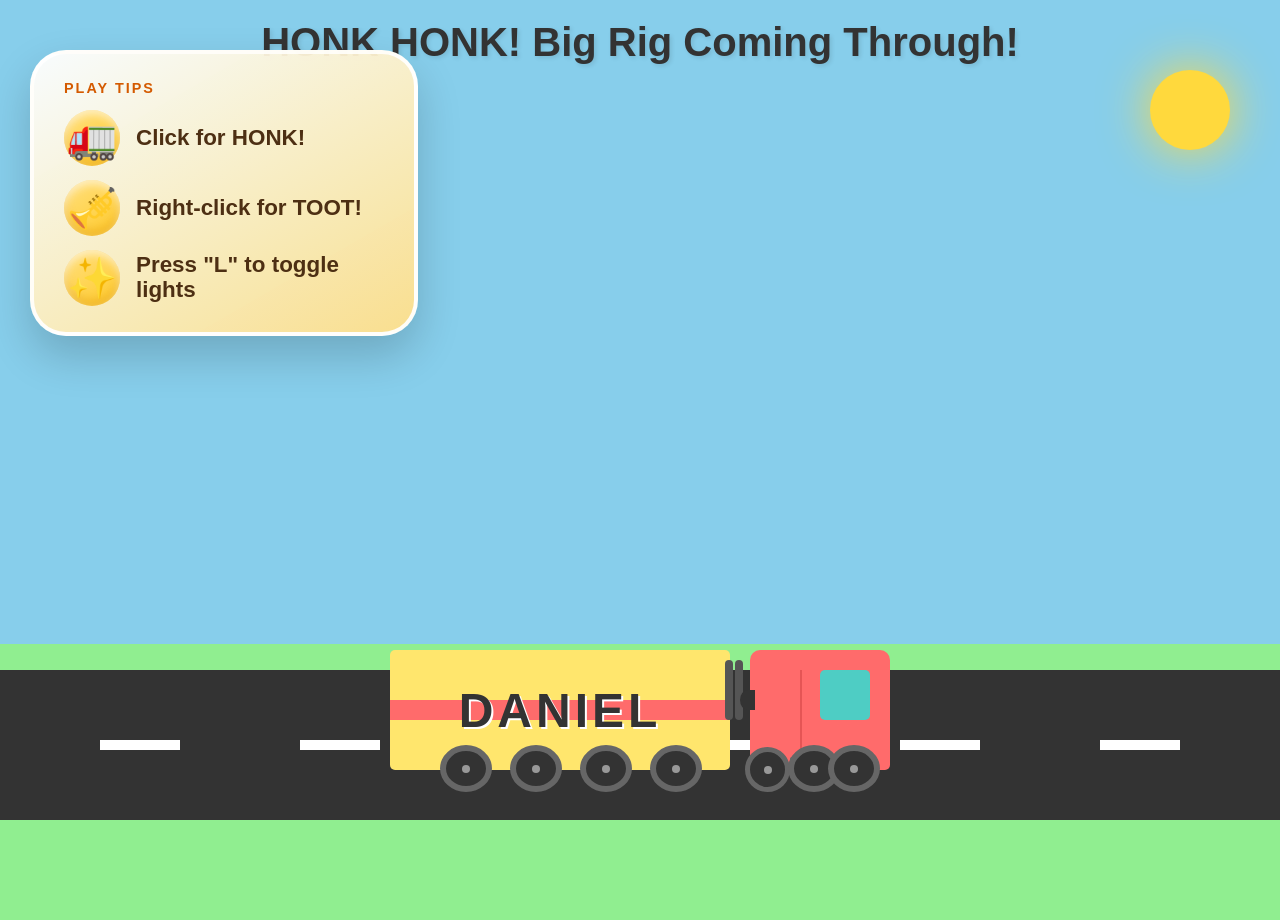
==== commit 9b433778: "Streamline toddler controls and guidance" ====
--- a/index.html
+++ b/index.html
@@ -185,11 +185,6 @@
             color: #333;
             text-shadow: 2px 2px 0px #FFF;
             letter-spacing: 4px;
-            cursor: pointer;
-        }
-
-        .trailer-text:hover {
-            color: #555;
         }
 
         /* Wheels */
@@ -396,20 +391,20 @@
         @keyframes birdFly {
             from {
                 left: 100%;
-                transform: rotate(-55deg) translateY(0);
+                transform: rotate(55deg) scaleX(-1) translateY(0);
             }
             25% {
-                transform: rotate(-55deg) translateY(-10px);
+                transform: rotate(55deg) scaleX(-1) translateY(-10px);
             }
             50% {
-                transform: rotate(-55deg) translateY(5px);
+                transform: rotate(55deg) scaleX(-1) translateY(5px);
             }
             75% {
-                transform: rotate(-55deg) translateY(-5px);
+                transform: rotate(55deg) scaleX(-1) translateY(-5px);
             }
             to {
                 left: -50px;
-                transform: rotate(-55deg) translateY(0);
+                transform: rotate(55deg) scaleX(-1) translateY(0);
             }
         }
         
@@ -497,7 +492,7 @@
         .instructions {
             position: absolute;
             left: 30px;
-            top: 80px;
+            top: 30px;
             display: flex;
             flex-direction: column;
             gap: 14px;
@@ -557,235 +552,31 @@
         }
 
 
-        /* Night mode */
-        body.night-mode {
-            background: linear-gradient(to bottom, #1a1a2e 0%, #1a1a2e 70%, #2d4a3e 70%, #2d4a3e 100%);
-        }
-
-        /* Stars */
-        .stars {
-            display: none;
-            position: absolute;
-            top: 0;
-            left: 0;
-            width: 100%;
-            height: 70%;
-            pointer-events: none;
-        }
-
-        body.night-mode .stars {
-            display: block;
-        }
-
-        .star {
-            position: absolute;
-            width: 3px;
-            height: 3px;
-            background: #fff;
-            border-radius: 50%;
-            animation: twinkle 2s ease-in-out infinite;
-        }
-
-        .star:nth-child(odd) {
-            animation-duration: 1.5s;
-        }
-
-        .star:nth-child(3n) {
-            animation-duration: 2.5s;
-            animation-delay: 0.5s;
-        }
-
-        .star:nth-child(4n) {
-            width: 2px;
-            height: 2px;
-        }
-
-        .star:nth-child(5n) {
-            width: 4px;
-            height: 4px;
-        }
-
-        @keyframes twinkle {
-            0%, 100% { opacity: 0.3; }
-            50% { opacity: 1; }
-        }
-
-        body.night-mode .sun {
-            background: #f0f0f0;
-            box-shadow: 0 0 30px #f0f0f0, 0 0 60px rgba(240, 240, 240, 0.3);
-        }
-
-        body.night-mode .sun .crater {
-            position: absolute;
-            background: rgba(150, 150, 150, 0.3);
-            border-radius: 50%;
-        }
-
-        body.night-mode .sun .crater1 {
-            top: 12px;
-            right: 15px;
-            width: 14px;
-            height: 14px;
-        }
-
-        body.night-mode .sun .crater2 {
-            bottom: 18px;
-            left: 20px;
-            width: 18px;
-            height: 18px;
-        }
-
-        body.night-mode .sun .crater3 {
-            top: 35px;
-            left: 12px;
-            width: 10px;
-            height: 10px;
-        }
-
-        body.night-mode .sun .crater4 {
-            bottom: 25px;
-            right: 22px;
-            width: 8px;
-            height: 8px;
-        }
-
-        body.night-mode .sun .crater5 {
-            top: 20px;
-            left: 30px;
-            width: 12px;
-            height: 12px;
-        }
-
-        body.night-mode h1 {
-            color: #f0f0f0;
-            text-shadow: 2px 2px 4px rgba(0,0,0,0.5);
-        }
-
-        body.night-mode .cloud {
-            background: #3a3a5a;
-            opacity: 0.5;
-        }
-
-        body.night-mode .cloud::before,
-        body.night-mode .cloud::after {
-            background: #3a3a5a;
-        }
-
-        body.night-mode .bird {
-            display: none;
-        }
-
-        body.night-mode .tree-leaves {
-            border-bottom-color: #1a3a2a;
-        }
-
-        body.night-mode .tree-leaves::after {
-            border-bottom-color: #1a3a2a;
-        }
-
-        body.night-mode .instructions {
-            background: linear-gradient(150deg, rgba(40, 40, 60, 0.94), rgba(60, 50, 40, 0.95));
-            color: #e0d0c0;
-        }
-
-        body.night-mode .instructions-title {
-            color: #ffaa44;
-        }
-
-        /* Headlights on cab */
-        .headlight {
-            position: absolute;
-            width: 8px;
-            height: 12px;
-            background: #ffff99;
-            right: -4px;
-            border-radius: 2px;
-        }
-
-        .headlight-top {
-            bottom: 45px;
-        }
-
-        .headlight-bottom {
-            bottom: 25px;
-        }
-
-        /* Headlight beam */
-        .headlight-beam {
-            display: none;
-            position: absolute;
-            right: -400px;
-            bottom: -35px;
-            width: 400px;
-            height: 100px;
-            background: linear-gradient(90deg, rgba(255, 255, 150, 0.6), rgba(255, 255, 150, 0.2) 40%, transparent);
-            clip-path: polygon(0 0%, 100% 30%, 100% 100%, 0 50%);
-            pointer-events: none;
-            z-index: -1;
-        }
-
-
         .lights-on .truck-cab {
             box-shadow: 0 0 30px rgba(255, 255, 150, 0.5);
         }
 
+        .lights-on .truck-cab::after {
+            content: '';
+            position: absolute;
+            right: -130px;
+            bottom: 15px;
+            width: 130px;
+            height: 60px;
+            background: linear-gradient(90deg, rgba(255, 255, 200, 0.55), rgba(255, 255, 200, 0));
+            clip-path: polygon(0 40%, 100% 0, 100% 100%, 0 60%);
+            filter: blur(2px);
+        }
+
         .lights-on .cab-window {
             background: linear-gradient(180deg, #FFFDE7, #FFE082);
-        }
-
-        .lights-on .headlight {
-            background: #ffffcc;
-            box-shadow: 0 0 10px #ffffaa, 0 0 20px #ffff88;
-        }
-
-        .lights-on .headlight-beam {
-            display: block;
         }
     </style>
 </head>
 <body>
     <h1>HONK HONK! Big Rig Coming Through!</h1>
     
-    <div class="sun">
-        <div class="crater crater1"></div>
-        <div class="crater crater2"></div>
-        <div class="crater crater3"></div>
-        <div class="crater crater4"></div>
-        <div class="crater crater5"></div>
-    </div>
-
-    <div class="stars">
-        <div class="star" style="top: 8%; left: 5%;"></div>
-        <div class="star" style="top: 15%; left: 12%;"></div>
-        <div class="star" style="top: 5%; left: 20%;"></div>
-        <div class="star" style="top: 22%; left: 25%;"></div>
-        <div class="star" style="top: 10%; left: 35%;"></div>
-        <div class="star" style="top: 18%; left: 42%;"></div>
-        <div class="star" style="top: 6%; left: 48%;"></div>
-        <div class="star" style="top: 25%; left: 55%;"></div>
-        <div class="star" style="top: 12%; left: 62%;"></div>
-        <div class="star" style="top: 20%; left: 70%;"></div>
-        <div class="star" style="top: 8%; left: 78%;"></div>
-        <div class="star" style="top: 30%; left: 15%;"></div>
-        <div class="star" style="top: 35%; left: 30%;"></div>
-        <div class="star" style="top: 28%; left: 45%;"></div>
-        <div class="star" style="top: 38%; left: 60%;"></div>
-        <div class="star" style="top: 32%; left: 75%;"></div>
-        <div class="star" style="top: 42%; left: 8%;"></div>
-        <div class="star" style="top: 45%; left: 22%;"></div>
-        <div class="star" style="top: 40%; left: 38%;"></div>
-        <div class="star" style="top: 48%; left: 52%;"></div>
-        <div class="star" style="top: 44%; left: 68%;"></div>
-        <div class="star" style="top: 50%; left: 82%;"></div>
-        <div class="star" style="top: 55%; left: 10%;"></div>
-        <div class="star" style="top: 52%; left: 28%;"></div>
-        <div class="star" style="top: 58%; left: 40%;"></div>
-        <div class="star" style="top: 54%; left: 58%;"></div>
-        <div class="star" style="top: 60%; left: 72%;"></div>
-        <div class="star" style="top: 3%; left: 88%;"></div>
-        <div class="star" style="top: 15%; left: 92%;"></div>
-        <div class="star" style="top: 35%; left: 85%;"></div>
-    </div>
+    <div class="sun"></div>
     
     <div class="cloud cloud1"></div>
     <div class="cloud cloud2"></div>
@@ -833,7 +624,7 @@
     <div class="truck-container" id="truck">
         <div class="trailer">
             <div class="trailer-stripe"></div>
-            <div class="trailer-text" id="trailer-text">DANIEL</div>
+            <div class="trailer-text">DANIEL</div>
         </div>
         <div class="truck-cab">
             <div class="cab-window"></div>
@@ -842,9 +633,6 @@
             <div class="mirror"></div>
             <div class="door-line"></div>
             <div class="side-step"></div>
-            <div class="headlight headlight-top"></div>
-            <div class="headlight headlight-bottom"></div>
-            <div class="headlight-beam"></div>
         </div>
         <!-- Front tractor wheel (1 single) -->
         <div class="wheel wheel1"></div>
@@ -864,23 +652,15 @@
         <span class="instructions-title">Play Tips</span>
         <div class="instructions-item">
             <span class="instructions-icon" aria-hidden="true">🚛</span>
-<span class="instructions-text">Press "H" for HONK!</span>
+            <span class="instructions-text">Click for HONK!</span>
         </div>
         <div class="instructions-item">
             <span class="instructions-icon" aria-hidden="true">🎺</span>
-<span class="instructions-text">Press "J" for TOOT!</span>
+            <span class="instructions-text">Right-click for TOOT!</span>
         </div>
         <div class="instructions-item">
             <span class="instructions-icon" aria-hidden="true">✨</span>
             <span class="instructions-text">Press "L" to toggle lights</span>
-        </div>
-        <div class="instructions-item">
-            <span class="instructions-icon" aria-hidden="true">🌙</span>
-            <span class="instructions-text">Press "N" for night mode</span>
-        </div>
-        <div class="instructions-item">
-            <span class="instructions-icon" aria-hidden="true">✏️</span>
-            <span class="instructions-text">Click name to change</span>
         </div>
     </div>
     
@@ -989,51 +769,25 @@
             truck.classList.toggle('lights-on');
         }
         
-
-        
-        function changeName() {
-            const newName = prompt('Enter a name for the truck:', document.getElementById('trailer-text').textContent);
-            if (newName !== null && newName.trim() !== '') {
-                document.getElementById('trailer-text').textContent = newName.trim().toUpperCase();
-            }
-        }
-
-        document.getElementById('trailer-text').addEventListener('click', (event) => {
-            event.stopPropagation();
-            changeName();
+        document.body.addEventListener('click', (event) => {
+            handleHonk(event, {
+                preset: 'classic',
+                text: 'HONK!'
+            });
         });
-
-        function toggleNightMode() {
-            document.body.classList.toggle('night-mode');
-            // Auto-enable lights in night mode
-            const truck = document.getElementById('truck');
-            if (document.body.classList.contains('night-mode')) {
-                truck.classList.add('lights-on');
-            }
-        }
-
+        
+        document.body.addEventListener('contextmenu', (event) => {
+            event.preventDefault();
+            handleHonk(event, {
+                preset: 'buddy',
+                text: 'TOOT!'
+            });
+        });
+        
         document.addEventListener('keydown', (event) => {
-            if (event.key && event.key.toLowerCase() === 'h') {
-                event.preventDefault();
-                handleHonk(event, {
-                    preset: 'classic',
-                    text: 'HONK!'
-                });
-            }
-            if (event.key && event.key.toLowerCase() === 'j') {
-                event.preventDefault();
-                handleHonk(event, {
-                    preset: 'buddy',
-                    text: 'TOOT!'
-                });
-            }
             if (event.key && event.key.toLowerCase() === 'l') {
                 event.preventDefault();
                 toggleLights();
-            }
-            if (event.key && event.key.toLowerCase() === 'n') {
-                event.preventDefault();
-                toggleNightMode();
             }
         });
     </script>
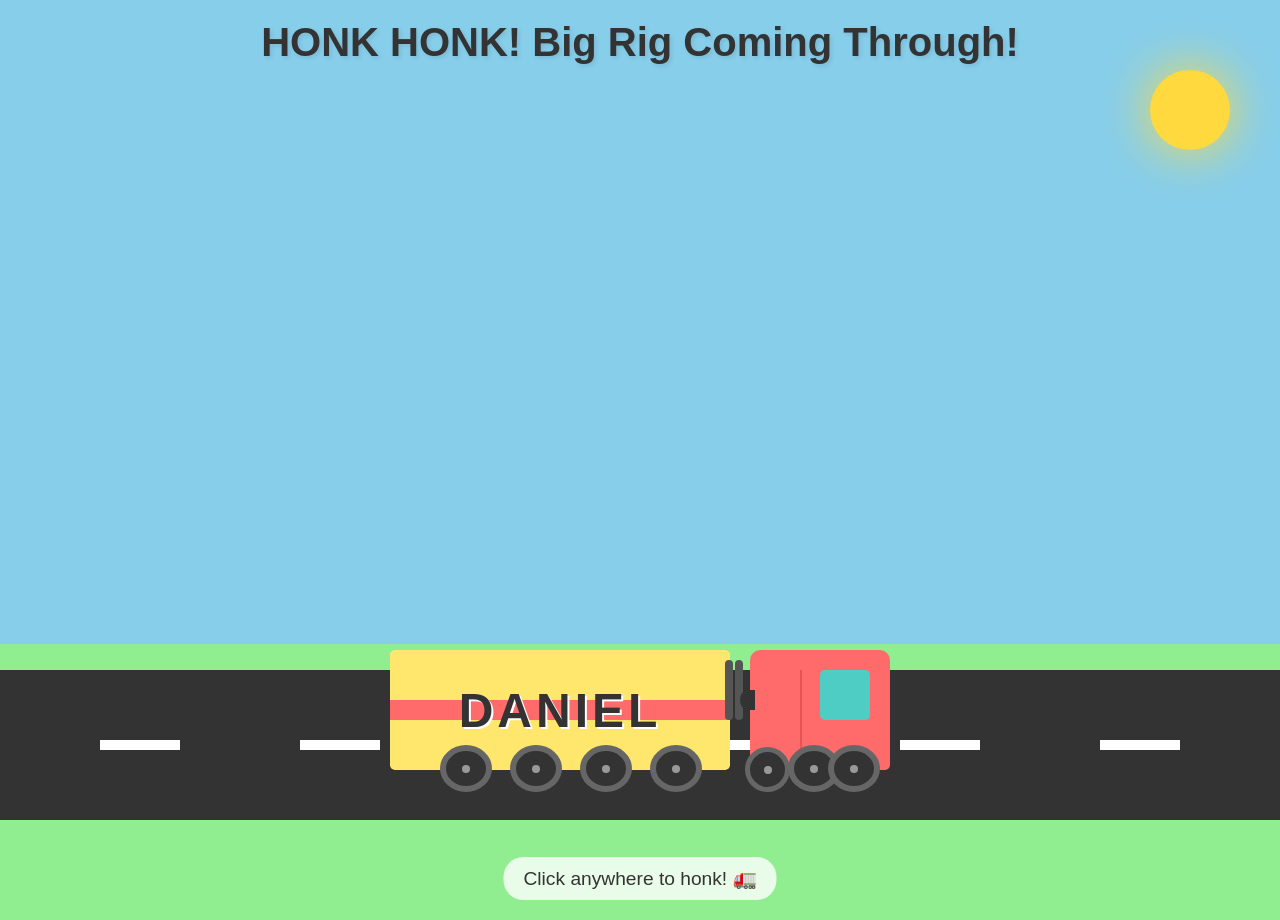
==== commit 2b85e7a5: "Add 18-wheeler animation for Daniel" ====
--- a/index.html
+++ b/index.html
@@ -349,7 +349,7 @@
         /* Click message */
         .click-message {
             position: absolute;
-            bottom: 140px;
+            bottom: 20px;
             left: 50%;
             transform: translateX(-50%);
             font-family: Arial, sans-serif;
@@ -471,7 +471,6 @@
             color: #FF6B6B;
             animation: honkAnimation 1s ease-out forwards;
             pointer-events: none;
-            z-index: 40;
         }
 
         @keyframes honkAnimation {
@@ -486,90 +485,6 @@
                 transform: scale(1) rotate(0deg) translateY(-100px);
                 opacity: 0;
             }
-        }
-
-        /* Instructions bubble */
-        .instructions {
-            position: absolute;
-            left: 30px;
-            top: 30px;
-            display: flex;
-            flex-direction: column;
-            gap: 14px;
-            padding: 26px 30px;
-            background: linear-gradient(150deg, rgba(255, 255, 255, 0.94), rgba(255, 223, 138, 0.95));
-            border-radius: 36px;
-            border: 4px solid rgba(255, 255, 255, 0.92);
-            box-shadow: 0 20px 44px rgba(0, 0, 0, 0.18);
-            color: #4d2f13;
-            font-family: 'Baloo 2', 'Comic Sans MS', sans-serif;
-            z-index: 20;
-            max-width: 320px;
-        }
-
-        .instructions-title {
-            font-size: 0.9em;
-            font-weight: 700;
-            letter-spacing: 0.14em;
-            text-transform: uppercase;
-            color: #d45a00;
-        }
-
-        .instructions-item {
-            display: flex;
-            align-items: center;
-            gap: 16px;
-            font-size: 1.4em;
-            font-weight: 600;
-        }
-
-        .instructions-icon {
-            width: 56px;
-            height: 56px;
-            border-radius: 50%;
-            background: linear-gradient(145deg, #ffe082, #ffca28);
-            display: flex;
-            align-items: center;
-            justify-content: center;
-            box-shadow: inset 0 4px 8px rgba(255, 255, 255, 0.6), inset 0 -6px 10px rgba(214, 140, 0, 0.35);
-            font-size: 1.8em;
-        }
-
-        .instructions-text {
-            flex: 1;
-            line-height: 1.1;
-        }
-
-        @media (max-width: 600px) {
-            .instructions {
-                left: 50%;
-                top: 18px;
-                transform: translateX(-50%);
-                max-width: 85vw;
-                text-align: left;
-                gap: 12px;
-            }
-        }
-
-
-        .lights-on .truck-cab {
-            box-shadow: 0 0 30px rgba(255, 255, 150, 0.5);
-        }
-
-        .lights-on .truck-cab::after {
-            content: '';
-            position: absolute;
-            right: -130px;
-            bottom: 15px;
-            width: 130px;
-            height: 60px;
-            background: linear-gradient(90deg, rgba(255, 255, 200, 0.55), rgba(255, 255, 200, 0));
-            clip-path: polygon(0 40%, 100% 0, 100% 100%, 0 60%);
-            filter: blur(2px);
-        }
-
-        .lights-on .cab-window {
-            background: linear-gradient(180deg, #FFFDE7, #FFE082);
         }
     </style>
 </head>
@@ -648,148 +563,98 @@
         <div class="wheel wheel-dual wheel7"></div>
     </div>
     
-    <div class="instructions" role="note">
-        <span class="instructions-title">Play Tips</span>
-        <div class="instructions-item">
-            <span class="instructions-icon" aria-hidden="true">🚛</span>
-            <span class="instructions-text">Click for HONK!</span>
-        </div>
-        <div class="instructions-item">
-            <span class="instructions-icon" aria-hidden="true">🎺</span>
-            <span class="instructions-text">Right-click for TOOT!</span>
-        </div>
-        <div class="instructions-item">
-            <span class="instructions-icon" aria-hidden="true">✨</span>
-            <span class="instructions-text">Press "L" to toggle lights</span>
-        </div>
-    </div>
-    
+    <div class="click-message">Click anywhere to honk! 🚛</div>
     
     <script>
         // Create audio context for honk sound
         let audioContext = null;
         
-        function ensureAudioContext() {
+        function playHonk() {
             if (!audioContext) {
                 audioContext = new (window.AudioContext || window.webkitAudioContext)();
             }
-            if (audioContext.state === 'suspended') {
-                audioContext.resume().catch(() => {
-                    /* Gracefully ignore resume failures */
-                });
-            }
-            return audioContext;
-        }
-        
-        function playHonk(preset = 'classic') {
-            const context = ensureAudioContext();
-            const now = context.currentTime;
-            
-            const settings = {
-                classic: [220, 275, 330],
-                buddy: [330, 392, 494]
-            };
-            const frequencies = settings[preset] || settings.classic;
-            
-            const oscillators = frequencies.map(() => context.createOscillator());
-            const gainNode = context.createGain();
-            const filter = context.createBiquadFilter();
-            const vibrato = context.createOscillator();
-            const vibratoGain = context.createGain();
-            
-            oscillators.forEach((oscillator, index) => {
-                oscillator.frequency.setValueAtTime(frequencies[index], now);
-                oscillator.type = index === 1 ? 'square' : 'sawtooth';
-                oscillator.connect(filter);
-            });
-            
+            
+            // Create oscillators for truck horn sound (3-tone for richer sound)
+            const oscillator1 = audioContext.createOscillator();
+            const oscillator2 = audioContext.createOscillator();
+            const oscillator3 = audioContext.createOscillator();
+            const gainNode = audioContext.createGain();
+            const filter = audioContext.createBiquadFilter();
+            
+            // Set frequencies for air horn (classic truck horn frequencies)
+            oscillator1.frequency.setValueAtTime(220, audioContext.currentTime);
+            oscillator2.frequency.setValueAtTime(275, audioContext.currentTime);
+            oscillator3.frequency.setValueAtTime(330, audioContext.currentTime);
+            
+            // Mix of wave types for more realistic sound
+            oscillator1.type = 'sawtooth';
+            oscillator2.type = 'square';
+            oscillator3.type = 'sawtooth';
+            
+            // Add some vibrato for realism
+            const vibrato = audioContext.createOscillator();
+            const vibratoGain = audioContext.createGain();
+            vibrato.frequency.value = 5;
+            vibratoGain.gain.value = 3;
+            vibrato.connect(vibratoGain);
+            vibratoGain.connect(oscillator1.frequency);
+            vibratoGain.connect(oscillator2.frequency);
+            
+            // Set up filter for warmer sound
             filter.type = 'lowpass';
-            filter.frequency.setValueAtTime(1500, now);
+            filter.frequency.setValueAtTime(1500, audioContext.currentTime);
+            
+            // Connect oscillators through filter to gain node
+            oscillator1.connect(filter);
+            oscillator2.connect(filter);
+            oscillator3.connect(filter);
             filter.connect(gainNode);
-            gainNode.connect(context.destination);
-            
-            gainNode.gain.setValueAtTime(0, now);
-            gainNode.gain.linearRampToValueAtTime(0.45, now + 0.05);
-            gainNode.gain.linearRampToValueAtTime(0.3, now + 0.3);
-            gainNode.gain.exponentialRampToValueAtTime(0.01, now + 0.8);
-            
-            vibrato.frequency.value = 5;
-            vibratoGain.gain.value = preset === 'buddy' ? 5 : 3;
-            vibrato.connect(vibratoGain);
-            oscillators.forEach((oscillator) => {
-                vibratoGain.connect(oscillator.frequency);
-            });
-            
-            oscillators.forEach((oscillator) => oscillator.start(now));
-            vibrato.start(now);
-            
-            oscillators.forEach((oscillator) => oscillator.stop(now + 0.8));
-            vibrato.stop(now + 0.8);
-        }
-        
-        function addHonkBurst(positionX, positionY, text = 'HONK!') {
+            gainNode.connect(audioContext.destination);
+            
+            // More complex volume envelope
+            gainNode.gain.setValueAtTime(0, audioContext.currentTime);
+            gainNode.gain.linearRampToValueAtTime(0.4, audioContext.currentTime + 0.05);
+            gainNode.gain.linearRampToValueAtTime(0.35, audioContext.currentTime + 0.3);
+            gainNode.gain.exponentialRampToValueAtTime(0.01, audioContext.currentTime + 0.7);
+            
+            // Start all oscillators
+            oscillator1.start(audioContext.currentTime);
+            oscillator2.start(audioContext.currentTime);
+            oscillator3.start(audioContext.currentTime);
+            vibrato.start(audioContext.currentTime);
+            
+            // Stop all oscillators
+            oscillator1.stop(audioContext.currentTime + 0.7);
+            oscillator2.stop(audioContext.currentTime + 0.7);
+            oscillator3.stop(audioContext.currentTime + 0.7);
+            vibrato.stop(audioContext.currentTime + 0.7);
+        }
+        
+        // Honk sound effect
+        document.body.addEventListener('click', function(e) {
+            // Play honk sound
+            playHonk();
+            
+            // Create honk text
             const honk = document.createElement('div');
             honk.className = 'honk';
-            honk.textContent = text;
-            honk.style.left = positionX + 'px';
-            honk.style.top = positionY + 'px';
+            honk.textContent = 'HONK!';
+            honk.style.left = e.clientX + 'px';
+            honk.style.top = e.clientY + 'px';
             document.body.appendChild(honk);
             
+            // Remove after animation
             setTimeout(() => {
                 honk.remove();
             }, 1000);
-        }
-        
-        function bounceTruck() {
+            
+            // Make truck jump
             const truck = document.getElementById('truck');
-            if (!truck) {
-                return;
-            }
             truck.style.animation = 'none';
             setTimeout(() => {
                 truck.style.animation = 'bounce 0.5s ease-in-out infinite alternate';
             }, 10);
-        }
-        
-        function handleHonk(event, options = {}) {
-            const clickX = options.x ?? event?.clientX ?? window.innerWidth / 2;
-            const clickY = options.y ?? event?.clientY ?? window.innerHeight / 2;
-            const text = options.text || 'HONK!';
-            const preset = options.preset || 'classic';
-            playHonk(preset);
-            addHonkBurst(clickX, clickY, text);
-            bounceTruck();
-        }
-        
-        function toggleLights() {
-            const truck = document.getElementById('truck');
-            if (!truck) {
-                return;
-            }
-            truck.classList.toggle('lights-on');
-        }
-        
-        document.body.addEventListener('click', (event) => {
-            handleHonk(event, {
-                preset: 'classic',
-                text: 'HONK!'
-            });
-        });
-        
-        document.body.addEventListener('contextmenu', (event) => {
-            event.preventDefault();
-            handleHonk(event, {
-                preset: 'buddy',
-                text: 'TOOT!'
-            });
-        });
-        
-        document.addEventListener('keydown', (event) => {
-            if (event.key && event.key.toLowerCase() === 'l') {
-                event.preventDefault();
-                toggleLights();
-            }
         });
     </script>
 </body>
-</html>
+</html>
